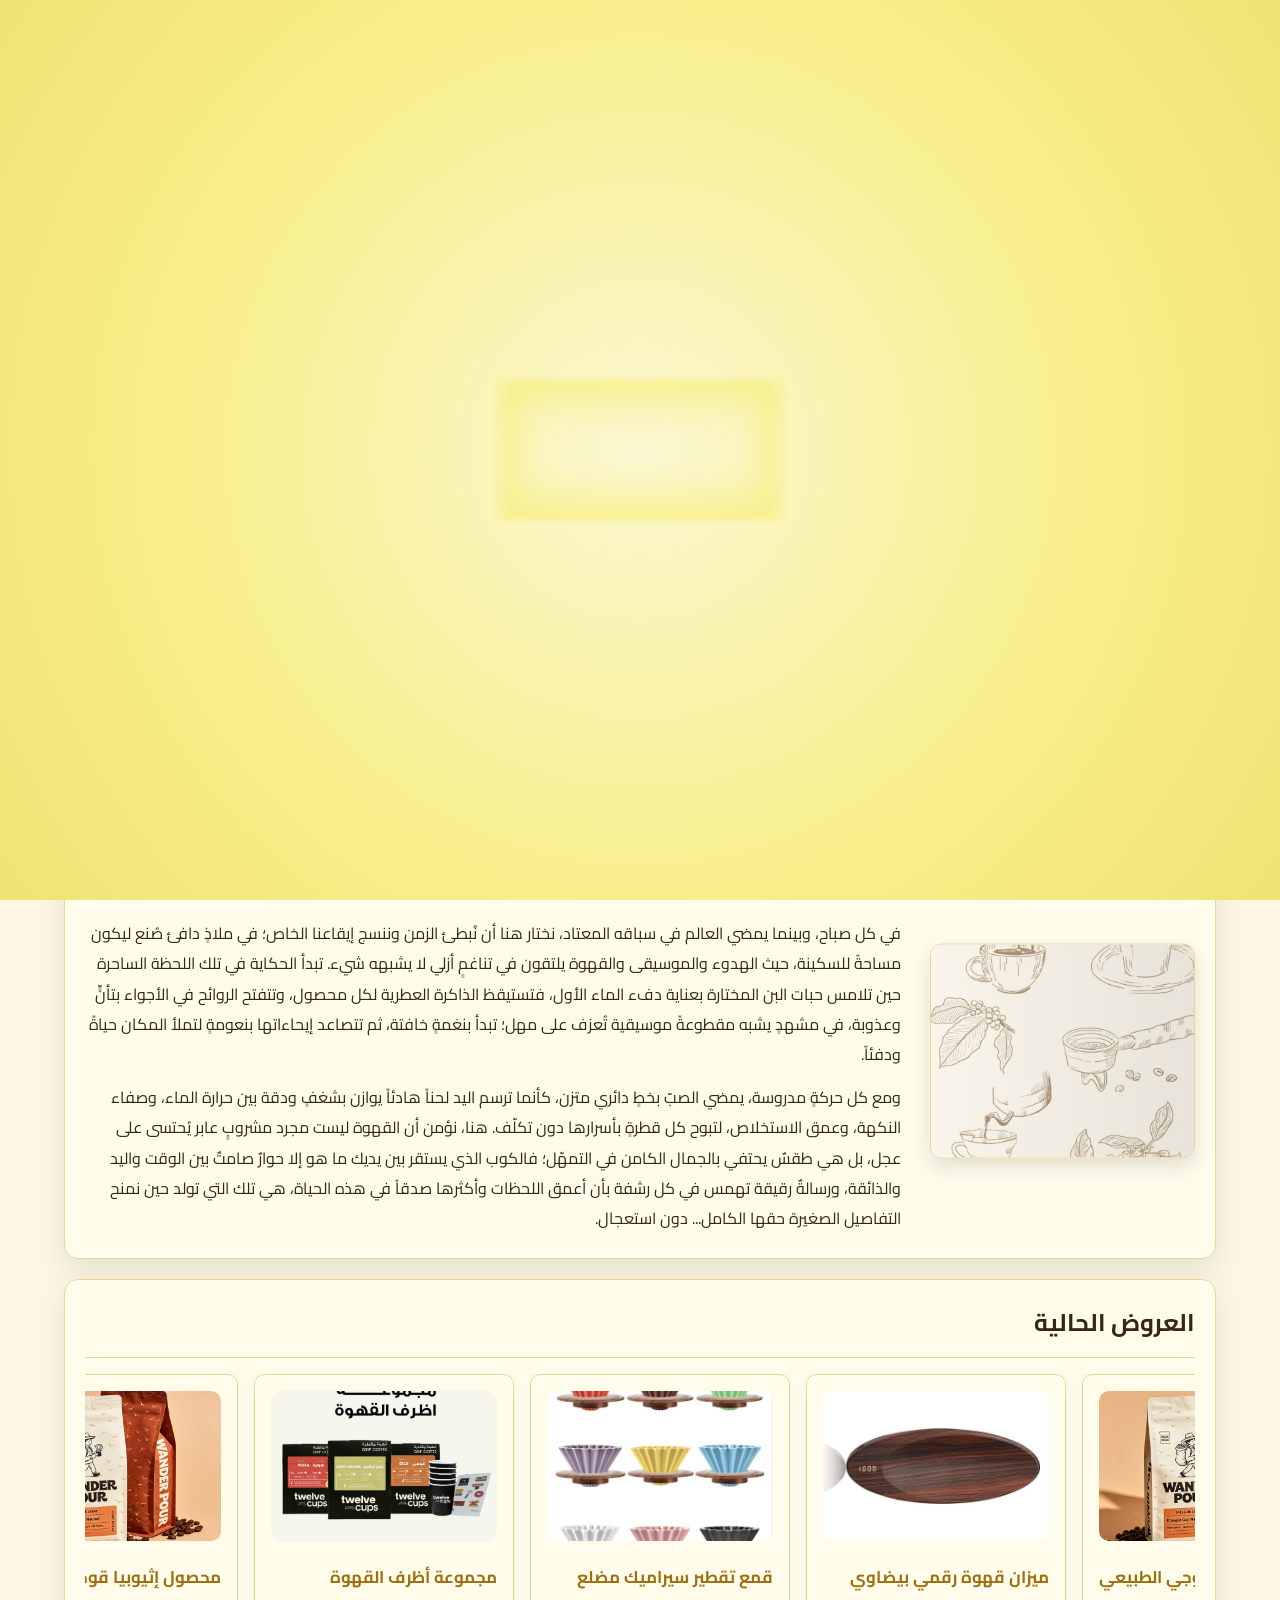
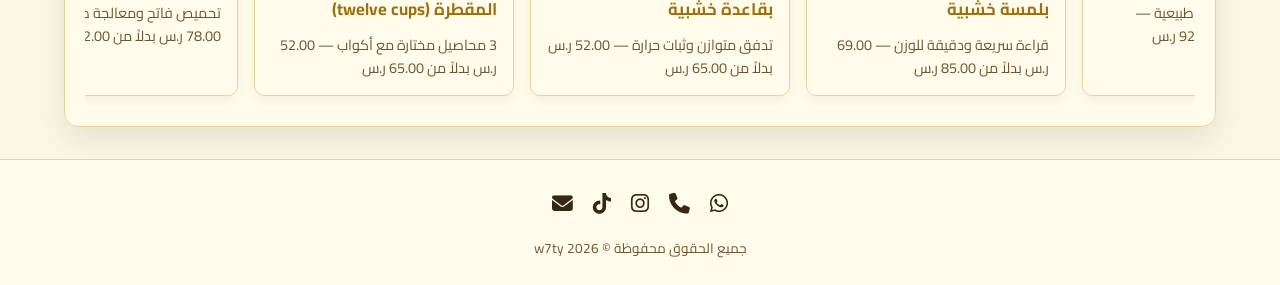
==== index.html @ 443e9e10 "Add files via upload" ====
<!DOCTYPE html>
<html lang="ar" dir="rtl" data-theme="light">
<head>
  <meta charset="UTF-8" />
  <meta name="viewport" content="width=device-width, initial-scale=1.0" />
  <title>SPILL</title>
  <link rel="preconnect" href="https://fonts.googleapis.com" />
  <link rel="preconnect" href="https://fonts.gstatic.com" crossorigin />
  <link href="https://fonts.googleapis.com/css2?family=Cairo:wght@500;700;800&family=Fredoka:wght@600;700&display=swap" rel="stylesheet" />
  <link rel="stylesheet" href="https://cdnjs.cloudflare.com/ajax/libs/font-awesome/6.5.1/css/all.min.css" />
  <link rel="stylesheet" href="style.css" />
</head>
<body>
  <!-- شاشة التحميل بمقطع إنتر بحواف ناعمة بدون حدود حادة -->
  <div id="preloader" class="preloader" aria-hidden="true">
    <div class="preloader-frame">
      <video id="preloader-video" autoplay playsinline preload="auto" class="preloader-video">
        <source src="image-coffee/intro-preloader.mp4" type="video/mp4" />
      </video>
    </div>
  </div>

  <!-- شاشة تحميل ناعمة للأقسام وانتظار الدفع -->
  <div id="section-loader" class="section-loader" aria-hidden="true">
    <div class="section-loader-card">
      <img src="image-coffee/image-loading.jpeg" alt="جاري التحميل" class="section-loader-img" />
      <p id="section-loader-text" class="section-loader-text">جاري تحميل القسم...</p>
    </div>
  </div>

  <!-- الهيدر -->
  <header class="site-header">
    <div class="header-right">
      <button id="menu-toggle" class="icon-btn" aria-label="الأقسام">
        <i class="fa-solid fa-bars"></i>
      </button>
      <span class="brand-name">SPILL</span>
    </div>

    <div class="header-center">
      <a href="index.html" class="center-logo-link" aria-label="SPILL">
        <img src="image-coffee/logo-spill.png" alt="w7ty logo" class="center-logo-img" />
      </a>
    </div>

    <div class="header-left">
      <button id="theme-toggle" class="icon-btn" aria-label="تبديل الوضع الليلي">
        <i class="fa-solid fa-moon"></i>
      </button>
      <button id="cart-toggle" class="checkout-link" type="button">
        <i class="fa-solid fa-bag-shopping"></i>
        <span>السلة (<span id="cart-count">0</span>)</span>
      </button>
    </div>
  </header>

  <!-- القائمة الجانبية للأقسام (Drawer) -->
  <div id="drawer-overlay" class="drawer-overlay" hidden></div>
  <aside id="category-drawer" class="category-drawer" aria-hidden="true">
    <div class="drawer-header">
      <h3>أقسام المتجر</h3>
      <button id="menu-close" class="icon-btn" aria-label="إغلاق القائمة">
        <i class="fa-solid fa-xmark"></i>
      </button>
    </div>

    <nav class="drawer-nav">
      <button class="category-link active" data-category="all">الرئيسية والعروض</button>

      <!-- 1. القهوة -->
      <div class="nav-group">
        <button class="group-toggle" type="button">
          <span>القهوة</span>
          <i class="fa-solid fa-chevron-down"></i>
        </button>
        <div class="sub-menu">
          <button class="category-link" data-category="beans">محاصيل</button>
          <button class="category-link" data-category="drip-bags">أظرف قهوة</button>
        </div>
      </div>

      <!-- 2. أدوات الترشيح -->
      <div class="nav-group">
        <button class="group-toggle" type="button">
          <span>أدوات الترشيح</span>
          <i class="fa-solid fa-chevron-down"></i>
        </button>
        <div class="sub-menu">
          <button class="category-link" data-category="drippers">أقماع</button>
          <button class="category-link" data-category="servers">سيرفرات قهوة</button>
          <button class="category-link" data-category="filters">فلاتر</button>
        </div>
      </div>

      <!-- 3. الطواحين والعناية -->
      <div class="nav-group">
        <button class="group-toggle" type="button">
          <span>الطواحين والعناية</span>
          <i class="fa-solid fa-chevron-down"></i>
        </button>
        <div class="sub-menu">
          <button class="category-link" data-category="manual-grinders">طواحين يدوية</button>
          <button class="category-link" data-category="electric-grinders">طواحين كهربائية</button>
          <button class="category-link" data-category="grinder-cleaning">أدوات تنظيف المطحنة</button>
        </div>
      </div>

      <!-- 4. الأباريق والموازين -->
      <div class="nav-group">
        <button class="group-toggle" type="button">
          <span>الأباريق والموازين</span>
          <i class="fa-solid fa-chevron-down"></i>
        </button>
        <div class="sub-menu">
          <button class="category-link" data-category="manual-kettles">أباريق يدوية</button>
          <button class="category-link" data-category="electric-kettles">أباريق كهربائية</button>
          <button class="category-link" data-category="scales">موازين</button>
        </div>
      </div>

      <!-- 5. آلات القهوة -->
      <button class="category-link" data-category="machines">آلات قهوة</button>

      <!-- 6. الإكسسوارات -->
      <div class="nav-group">
        <button class="group-toggle" type="button">
          <span>الإكسسوارات</span>
          <i class="fa-solid fa-chevron-down"></i>
        </button>
        <div class="sub-menu">
          <button class="category-link" data-category="cups">أكواب</button>
          <button class="category-link" data-category="stickers">ملصقات</button>
        </div>
      </div>
    </nav>
  </aside>

  <!-- سلة المشتريات المنبثقة عند الضغط على السلة -->
  <div id="cart-overlay" class="cart-overlay" hidden></div>
  <aside id="cart-drawer" class="cart-drawer" aria-hidden="true">
    <div class="drawer-header">
      <h3>السلة</h3>
      <button id="cart-close" class="icon-btn" aria-label="إغلاق السلة">
        <i class="fa-solid fa-xmark"></i>
      </button>
    </div>

    <div id="cart-items" class="cart-items"></div>

    <div class="cart-summary">
      <span>الإجمالي:</span>
      <strong id="cart-total">0.00 ر.س</strong>
    </div>
    <a href="checkout.html" class="checkout-btn">إتمام الطلب</a>
  </aside>

  <!-- محتوى الصفحة الرئيسية: الفيديو + قصتنا + فلسفتنا -->
  <div id="home-editorial-content">
    <!-- الفيديو الصامت فوق قصتنا -->
    <section class="feed-video-section" aria-label="مقطع الفيديو التعريفي">
      <div class="feed-video-box">
        <video autoplay muted loop playsinline class="feed-video">
          <source src="image-coffee/mp4-coffee.mp4" type="video/mp4" />
        </video>
      </div>
    </section>

    <!-- قسم قصتنا وفلسفتنا بفريم صور وحركة انتقال بطيئة وسلسة -->
    <section class="brand-story-wrapper">
      <!-- قصتنا -->
      <div class="reveal-frame story-frame" data-reveal>
        <div class="frame-media">
          <img src="image-coffee/image-divider.2.jpeg.jpeg" alt="إطار قصتنا" class="frame-img" />
        </div>
        <div class="frame-content">
          <h2>قصتنا</h2>
          <p>
            بدأت حكاية <strong>SPILL</strong> من شغفٍ بسيط بلحظة سكب القهوة الأولى في الصباح؛ تلك اللحظة الساكنة التي يتوقف فيها صخب اليوم وتسارع تفاصيله، ليبدأ إيقاعٌ مختلف يخصّك وحدك. بالنسبة لنا، لم تكن القهوة يوماً مجرد مشروبٍ عابر، بل طقساً يومياً يجمع بين دقة التحضير وهدوء التأمل، حيث يلتقي عبير البنّ المطحون للتوّ مع انسياب الماء الدافئ في تناغمٍ يصنع بدايةً استثنائية ليومك.
          </p>
          <p>
            من هذا الإيمان، وُلدت <strong>SPILL</strong> لتجمع كل ما يحتاجه محب القهوة المختصة في مكانٍ واحد، دون عناء البحث أو التشتت. حرصنا على انتقاء محاصيل قهوة فاخرة بعناية من أجود السلالات، وجمعناها جنباً إلى جنب مع أدوات التحضير الدقيقة التي تمنحك التحكم الكامل في كل استخلاص؛ لتتحول زاوية قهوتك في المنزل إلى مساحةٍ ملهمة تمنحك التوازن والصفاء في كل كوب.
          </p>
          <p>
            نحن نؤمن بأن الفرق الحقيقي تصنعه التفاصيل الصغيرة؛ في درجة الطحن، في حرارة الماء، وفي انسيابية السكب. فكل تفصيلٍ دقيق في رحلة التحضير يترك أثراً واضحاً في النتيجة النهائية. وسواء كنت في بداية شغفك بعالم القهوة المختصة أو متذوقاً يبحث عن الكمال في كل رشفة، صُممت <strong>SPILL</strong> لترافقك في كل خطوة، وتجعل من تحضير قهوتك لحظةً تُشبهك.
          </p>
        </div>
      </div>

      <!-- فلسفتنا -->
      <div class="reveal-frame philosophy-frame" data-reveal>
        <div class="frame-media">
          <img src="image-coffee/image-divider.3.jpeg" alt="إطار فلسفتنا" class="frame-img" />
        </div>
        <div class="frame-content">
          <h2>فلسفتنا</h2>
          <p class="philosophy-narrative">
            في كل صباح، وبينما يمضي العالم في سباقه المعتاد، نختار هنا أن نُبطئ الزمن وننسج إيقاعنا الخاص؛ في ملاذٍ دافئ صُنع ليكون مساحةً للسكينة، حيث الهدوء والموسيقى والقهوة يلتقون في تناغمٍ أزلي لا يشبهه شيء. تبدأ الحكاية في تلك اللحظة الساحرة حين تلامس حبات البن المختارة بعناية دفء الماء الأول، فتستيقظ الذاكرة العطرية لكل محصول، وتتفتح الروائح في الأجواء بتأنٍّ وعذوبة، في مشهدٍ يشبه مقطوعةً موسيقية تُعزف على مهل؛ تبدأ بنغمةٍ خافتة، ثم تتصاعد إيحاءاتها بنعومةٍ لتملأ المكان حياةً ودفئاً.
          </p>
          <p class="philosophy-narrative">
            ومع كل حركةٍ مدروسة، يمضي الصبّ بخطٍ دائري متزن، كأنما ترسم اليد لحناً هادئاً يوازن بشغفٍ ودقة بين حرارة الماء، وصفاء النكهة، وعمق الاستخلاص، لتبوح كل قطرةٍ بأسرارها دون تكلّف. هنا، نؤمن أن القهوة ليست مجرد مشروبٍ عابر يُحتسى على عجل، بل هي طقسٌ يحتفي بالجمال الكامن في التمهّل؛ فالكوب الذي يستقر بين يديك ما هو إلا حوارٌ صامتٌ بين الوقت واليد والذائقة، ورسالةٌ رقيقة تهمس في كل رشفة بأن أعمق اللحظات وأكثرها صدقاً في هذه الحياة، هي تلك التي تولد حين نمنح التفاصيل الصغيرة حقها الكامل... دون استعجال.
          </p>
        </div>
      </div>
    </section>
  </div>

  <!-- المحتوى الرئيسي: العروض في آخر الصفحة الرئيسية، أو منتجات القسم عند اختيار قسم -->
  <main class="container">
    <section class="products-section">
      <div class="section-header">
        <h2 id="current-category-title">العروض الحالية</h2>
      </div>

      <!-- شريط العروض المتحرك مع إمكانية السحب والتقليب اليدوي -->
      <div id="offers-track" class="offers-track"></div>

      <!-- شبكة منتجات القسم عند اختيار قسم من القائمة -->
      <div id="products-grid" class="products-grid" hidden></div>
    </section>
  </main>

  <!-- زر الصعود للأعلى -->
  <button id="scroll-top-btn" class="scroll-top-btn" aria-label="الصعود للأعلى">
    <i class="fa-solid fa-arrow-up"></i>
  </button>

  <!-- الفوتر -->
  <footer class="site-footer">
    <div class="social-links">
      <a href="https://wa.me/966533110310" target="_blank" rel="noopener" aria-label="واتساب">
        <i class="fa-brands fa-whatsapp"></i>
      </a>
      <a href="tel:+966530971126" aria-label="اتصال">
        <i class="fa-solid fa-phone"></i>
      </a>
      <a href="https://instagram.com/ilysalbtw" target="_blank" rel="noopener" aria-label="إنستغرام">
        <i class="fa-brands fa-instagram"></i>
      </a>
      <a href="https://tiktok.com/@w7ty" target="_blank" rel="noopener" aria-label="تيك توك">
        <i class="fa-brands fa-tiktok"></i>
      </a>
      <a href="mailto:saif.almuqayyid@gmail.com" aria-label="البريد الإلكتروني">
        <i class="fa-solid fa-envelope"></i>
      </a>
    </div>
    <p class="copyright">جميع الحقوق محفوظة &copy; 2026 w7ty</p>
  </footer>

  <script src="products.js"></script>
  <script src="app.js"></script>
</body>
</html>
---- style.css ----
:root {
  --bg-color: #fbf7e4;
  --bg-overlay: rgba(251, 247, 228, 0.36);
  --surface-color: rgba(255, 252, 236, 0.95);
  --header-surface: linear-gradient(90deg, rgba(255, 252, 236, 0.96) 0%, rgba(250, 241, 198, 0.97) 50%, rgba(255, 252, 236, 0.96) 100%);
  --text-color: #382614;
  --muted-text: #6e5534;
  --border-color: #e7d598;
  --accent-color: #9e6f0e;
  --accent-text: #fffdf5;
  --ornament-color: #d6ad38;
  --logo-dark-filter: none;
}

[data-theme="dark"] {
  --bg-color: #16120a;
  --bg-overlay: rgba(22, 18, 10, 0.54);
  --surface-color: rgba(33, 27, 15, 0.95);
  --header-surface: linear-gradient(90deg, rgba(33, 27, 15, 0.96) 0%, rgba(46, 37, 19, 0.97) 50%, rgba(33, 27, 15, 0.96) 100%);
  --text-color: #f6eed4;
  --muted-text: #c7b483;
  --border-color: #3d321c;
  --accent-color: #e5bc3e;
  --accent-text: #19140b;
  --ornament-color: #d6ad38;
  --logo-dark-filter: invert(1) brightness(1.12);
}

*,
*::before,
*::after {
  box-sizing: border-box;
  margin: 0;
  padding: 0;
}

html {
  scroll-behavior: smooth;
}

body {
  position: relative;
  background-color: var(--bg-color);
  color: var(--text-color);
  font-family: "Cairo", system-ui, sans-serif;
  min-height: 100vh;
  display: flex;
  flex-direction: column;
  transition: background-color 0.5s cubic-bezier(0.22, 1, 0.36, 1), color 0.5s cubic-bezier(0.22, 1, 0.36, 1);
}

body::before {
  content: "";
  position: fixed;
  inset: 0;
  background-image:
    linear-gradient(var(--bg-overlay), var(--bg-overlay)),
    url("image-coffee/image-Background.jpeg");
  background-size: 520px auto;
  background-position: center top;
  background-repeat: repeat;
  z-index: -1;
  pointer-events: none;
  transition: opacity 0.5s cubic-bezier(0.22, 1, 0.36, 1), filter 0.5s cubic-bezier(0.22, 1, 0.36, 1);
}

body,
.site-header,
.category-drawer,
.cart-drawer,
.reveal-frame,
.products-section,
.checkout-form,
.product-card,
.site-footer,
.icon-btn,
.checkout-link,
.checkout-btn,
.submit-btn,
.scroll-top-btn,
.center-logo-img {
  transition:
    background-color 0.5s cubic-bezier(0.22, 1, 0.36, 1),
    color 0.5s cubic-bezier(0.22, 1, 0.36, 1),
    border-color 0.5s cubic-bezier(0.22, 1, 0.36, 1),
    transform 0.4s cubic-bezier(0.22, 1, 0.36, 1),
    filter 0.5s cubic-bezier(0.22, 1, 0.36, 1),
    opacity 0.45s ease;
}

/* شاشة التحميل: حواف ناعمة بدون حواف حادة وبأبعاد واضحة */
.preloader {
  position: fixed;
  inset: 0;
  width: 100vw;
  height: 100vh;
  background: radial-gradient(circle at center, #fbf7d1 0%, #f7ef8a 58%, #efe373 100%);
  display: flex;
  align-items: center;
  justify-content: center;
  overflow: hidden;
  z-index: 9999;
  opacity: 1;
  visibility: visible;
  transition: opacity 0.6s cubic-bezier(0.22, 1, 0.36, 1), visibility 0.6s ease;
}

.preloader-frame {
  position: relative;
  display: flex;
  align-items: center;
  justify-content: center;
  max-width: 92vw;
  max-height: 86vh;
  -webkit-mask-image:
    radial-gradient(ellipse 84% 86% at center, #000 68%, rgba(0, 0, 0, 0.55) 84%, transparent 100%),
    linear-gradient(to right, transparent 0%, #000 7%, #000 93%, transparent 100%),
    linear-gradient(to bottom, transparent 0%, #000 6%, #000 94%, transparent 100%);
  -webkit-mask-composite: source-in;
  mask-image:
    radial-gradient(ellipse 84% 86% at center, #000 68%, rgba(0, 0, 0, 0.55) 84%, transparent 100%),
    linear-gradient(to right, transparent 0%, #000 7%, #000 93%, transparent 100%),
    linear-gradient(to bottom, transparent 0%, #000 6%, #000 94%, transparent 100%);
  mask-composite: intersect;
  transition: transform 0.65s cubic-bezier(0.22, 1, 0.36, 1), opacity 0.6s ease;
}

.preloader-frame::after {
  content: "";
  position: absolute;
  inset: 0;
  box-shadow: inset 0 0 42px 24px #f7ef8a;
  pointer-events: none;
}

.preloader-video {
  width: auto;
  height: auto;
  max-width: 90vw;
  max-height: 84vh;
  object-fit: contain;
  display: block;
}

.preloader.zoom-out {
  opacity: 0;
  visibility: hidden;
  pointer-events: none;
}

.preloader.zoom-out .preloader-frame {
  transform: scale(1.08);
  opacity: 0;
}

/* شاشة تحميل الأقسام وانتظار الدفع بحركة سلسة */
.section-loader {
  position: fixed;
  inset: 0;
  background-color: rgba(22, 18, 10, 0.42);
  backdrop-filter: blur(6px);
  -webkit-backdrop-filter: blur(6px);
  display: flex;
  align-items: center;
  justify-content: center;
  z-index: 9500;
  opacity: 0;
  visibility: hidden;
  pointer-events: none;
  transition: opacity 0.45s cubic-bezier(0.22, 1, 0.36, 1), visibility 0.45s ease;
}

.section-loader.is-active {
  opacity: 1;
  visibility: visible;
  pointer-events: auto;
}

.section-loader-card {
  display: flex;
  flex-direction: column;
  align-items: center;
  gap: 0.85rem;
  transform: translateY(14px) scale(0.96);
  opacity: 0;
  transition: transform 0.5s cubic-bezier(0.22, 1, 0.36, 1), opacity 0.45s ease;
}

.section-loader.is-active .section-loader-card {
  transform: translateY(0) scale(1);
  opacity: 1;
}

.section-loader-img {
  width: 155px;
  height: 155px;
  object-fit: cover;
  border-radius: 22px;
  border: 1px solid var(--border-color);
  box-shadow: 0 14px 34px rgba(0, 0, 0, 0.22);
  -webkit-mask-image: radial-gradient(circle, #000 74%, transparent 100%);
  mask-image: radial-gradient(circle, #000 74%, transparent 100%);
  animation: loaderFloat 1.8s ease-in-out infinite alternate;
}

.section-loader-text {
  color: var(--text-color);
  background-color: var(--surface-color);
  border: 1px solid var(--border-color);
  padding: 0.35rem 0.95rem;
  border-radius: 999px;
  font-size: 0.9rem;
  font-weight: 700;
}

@keyframes loaderFloat {
  from {
    transform: scale(0.98);
  }
  to {
    transform: scale(1.03);
  }
}

/* الهيدر العلوي مرتفع ومتماسك مع لوجو شفاف وواضح */
.site-header {
  position: relative;
  z-index: 100;
  background: var(--header-surface);
  backdrop-filter: blur(10px);
  border-bottom: 1.5px solid var(--ornament-color);
  padding: 0.25rem 1.2rem;
  min-height: 68px;
  display: grid;
  grid-template-columns: 1fr auto 1fr;
  align-items: center;
  overflow: visible;
  box-shadow: 0 4px 12px rgba(56, 38, 20, 0.06);
}

.site-header::after {
  content: "";
  position: absolute;
  bottom: 0;
  left: 18%;
  right: 18%;
  height: 1px;
  background: linear-gradient(90deg, transparent, var(--ornament-color), transparent);
  opacity: 0.55;
  pointer-events: none;
}

.header-right {
  display: flex;
  align-items: center;
  justify-content: flex-start;
  gap: 0.55rem;
}

.header-center {
  display: flex;
  justify-content: center;
  align-items: center;
  height: 68px;
  position: relative;
  z-index: 105;
  overflow: visible;
}

.header-left {
  display: flex;
  align-items: center;
  justify-content: flex-end;
  gap: 0.55rem;
}

.center-logo-link {
  display: flex;
  align-items: center;
  justify-content: center;
  line-height: 0;
  background: transparent;
}

.center-logo-img {
  width: 148px;
  height: 148px;
  object-fit: contain;
  display: block;
  background: transparent;
  filter: var(--logo-dark-filter);
  transform: scale(1.22);
}

.brand-name {
  font-family: "Fredoka", "Cairo", sans-serif;
  font-size: 1.12rem;
  font-weight: 700;
  letter-spacing: 0.6px;
  text-decoration: none;
  color: var(--accent-color);
  display: inline-flex;
  align-items: center;
  gap: 0.35rem;
}

.brand-name::after {
  content: "✦";
  color: var(--ornament-color);
  font-size: 0.65rem;
  opacity: 0.85;
}

.icon-btn {
  background: none;
  border: 1px solid var(--border-color);
  color: var(--text-color);
  width: 32px;
  height: 32px;
  border-radius: 8px;
  cursor: pointer;
  display: grid;
  place-items: center;
  font-size: 0.88rem;
}

.icon-btn:hover,
.checkout-link:hover {
  border-color: var(--accent-color);
  color: var(--accent-color);
}

.checkout-link {
  background: none;
  font-family: inherit;
  font-size: 0.82rem;
  cursor: pointer;
  color: var(--text-color);
  border: 1px solid var(--border-color);
  padding: 0.3rem 0.65rem;
  border-radius: 8px;
  display: flex;
  align-items: center;
  gap: 0.35rem;
}

/* القائمة الجانبية للأقسام */
.drawer-overlay,
.cart-overlay {
  position: fixed;
  inset: 0;
  background: rgba(0, 0, 0, 0.45);
  z-index: 200;
}

.category-drawer {
  position: fixed;
  top: 0;
  right: -300px;
  width: 280px;
  height: 100vh;
  background-color: var(--surface-color);
  border-left: 1px solid var(--border-color);
  z-index: 250;
  padding: 1.25rem;
  overflow-y: auto;
  transition: right 0.35s cubic-bezier(0.22, 1, 0.36, 1), background-color 0.5s ease, color 0.5s ease;
}

.category-drawer.open {
  right: 0;
}

/* سلة المشتريات المنبثقة عند الضغط على السلة */
.cart-drawer {
  position: fixed;
  top: 0;
  left: -340px;
  width: 320px;
  max-width: 92vw;
  height: 100vh;
  background-color: var(--surface-color);
  border-right: 1px solid var(--border-color);
  z-index: 260;
  padding: 1.25rem;
  display: flex;
  flex-direction: column;
  overflow-y: auto;
  transition: left 0.35s cubic-bezier(0.22, 1, 0.36, 1), background-color 0.5s ease, color 0.5s ease;
}

.cart-drawer.open {
  left: 0;
}

.drawer-header {
  display: flex;
  justify-content: space-between;
  align-items: center;
  padding-bottom: 1rem;
  border-bottom: 1px solid var(--border-color);
  margin-bottom: 1rem;
}

.drawer-nav {
  display: flex;
  flex-direction: column;
  gap: 0.4rem;
}

.group-toggle,
.category-link {
  width: 100%;
  background: none;
  border: none;
  color: var(--text-color);
  text-align: right;
  padding: 0.65rem 0.75rem;
  border-radius: 6px;
  cursor: pointer;
  font-size: 0.95rem;
  font-family: inherit;
  display: flex;
  justify-content: space-between;
  align-items: center;
}

.group-toggle:hover,
.category-link:hover,
.category-link.active {
  background-color: var(--bg-color);
  color: var(--accent-color);
  font-weight: 700;
}

.sub-menu {
  display: none;
  flex-direction: column;
  padding-right: 1rem;
  border-right: 2px solid var(--border-color);
  margin: 0.25rem 0.75rem 0.5rem 0;
}

.nav-group.open .sub-menu {
  display: flex;
}

/* الفيديو الصامت فوق قصتنا */
.feed-video-section {
  width: 100%;
  max-width: 780px;
  margin: 1.5rem auto 0;
  padding: 0 1.5rem;
}

.feed-video-box {
  background-color: var(--surface-color);
  border: 1px solid var(--border-color);
  border-radius: 12px;
  overflow: hidden;
  box-shadow: 0 10px 28px rgba(0, 0, 0, 0.08);
}

.feed-video {
  width: 100%;
  max-height: 300px;
  object-fit: cover;
  display: block;
}

/* قسم قصتنا وفلسفتنا بفريم واضح وظهور بطيء ناعم للكلام */
.brand-story-wrapper {
  width: 100%;
  max-width: 1200px;
  margin: 1.25rem auto 0;
  padding: 0 1.5rem;
  display: flex;
  flex-direction: column;
  gap: 1.35rem;
}

.reveal-frame {
  position: relative;
  min-height: 330px;
  background-color: var(--surface-color);
  backdrop-filter: blur(8px);
  border: 1px solid var(--border-color);
  border-radius: 14px;
  overflow: hidden;
  display: flex;
  align-items: center;
  padding: 1.5rem;
  box-shadow: 0 12px 30px rgba(0, 0, 0, 0.09);
}

.frame-media {
  position: absolute;
  inset: 0;
  width: 100%;
  height: 100%;
  z-index: 1;
  overflow: hidden;
  border-radius: 14px;
  transition:
    width 1.8s cubic-bezier(0.22, 1, 0.36, 1),
    height 1.8s cubic-bezier(0.22, 1, 0.36, 1),
    inset 1.8s cubic-bezier(0.22, 1, 0.36, 1),
    border-radius 1.8s cubic-bezier(0.22, 1, 0.36, 1),
    transform 1.8s cubic-bezier(0.22, 1, 0.36, 1),
    box-shadow 1.8s cubic-bezier(0.22, 1, 0.36, 1);
}

.frame-img {
  width: 100%;
  height: 100%;
  object-fit: cover;
  display: block;
  transition: transform 1.8s cubic-bezier(0.22, 1, 0.36, 1);
}

.frame-content {
  position: relative;
  z-index: 2;
  opacity: 0;
  transform: translateY(16px);
  max-width: 100%;
  transition:
    opacity 2.4s ease-out 0.65s,
    transform 2.4s cubic-bezier(0.16, 1, 0.3, 1) 0.65s,
    padding-right 1.8s cubic-bezier(0.22, 1, 0.36, 1);
}

.reveal-frame.is-revealed .frame-media {
  top: 50%;
  right: 1.25rem;
  left: auto;
  bottom: auto;
  width: 265px;
  height: 215px;
  transform: translateY(-50%);
  border-radius: 12px;
  border: 1px solid var(--border-color);
  box-shadow: 0 8px 20px rgba(0, 0, 0, 0.12);
}

.reveal-frame.is-revealed .frame-media::after {
  content: "";
  position: absolute;
  inset: 0;
  background: linear-gradient(to left, rgba(22, 18, 10, 0.08), transparent);
  pointer-events: none;
}

.reveal-frame.is-revealed .frame-content {
  opacity: 1;
  transform: translateY(0);
  padding-right: 290px;
  width: 100%;
}

.frame-content h2 {
  color: var(--accent-color);
  font-size: 1.35rem;
  margin-bottom: 0.65rem;
}

.frame-content p,
.philosophy-narrative {
  line-height: 1.9;
  color: var(--text-color);
  margin-bottom: 0.75rem;
}

.frame-content p:last-child,
.philosophy-narrative:last-child {
  margin-bottom: 0;
}

/* المحتوى الرئيسي (في آخر الصفحة الرئيسية أو عند اختيار قسم) */
.container {
  width: 100%;
  max-width: 1200px;
  margin: 1.25rem auto 2rem;
  padding: 0 1.5rem;
  flex: 1;
}

.products-section,
.checkout-form {
  background-color: var(--surface-color);
  backdrop-filter: blur(8px);
  border: 1px solid var(--border-color);
  border-radius: 14px;
  padding: 1.25rem;
  min-width: 0;
  box-shadow: 0 12px 30px rgba(0, 0, 0, 0.09);
}

.section-header {
  margin-bottom: 1rem;
  padding-bottom: 0.75rem;
  border-bottom: 1px solid var(--border-color);
}

/* شريط العروض: سكرول حقيقي سلس بدون قفزات أو رجوع إجباري */
.offers-track {
  display: flex;
  align-items: stretch;
  overflow-x: auto;
  overflow-y: hidden;
  scroll-behavior: auto !important;
  cursor: grab;
  user-select: none;
  -webkit-overflow-scrolling: touch;
  padding-bottom: 0.65rem;
  scrollbar-width: none;
}

.offers-track::-webkit-scrollbar {
  display: none;
}

.offers-track:active {
  cursor: grabbing;
}

.offers-marquee-inner {
  display: flex;
  gap: 1rem;
  width: max-content;
}

.offer-card {
  flex: 0 0 260px;
  background-color: var(--surface-color);
  border: 1px solid var(--border-color);
  border-radius: 10px;
  padding: 1rem;
  display: flex;
  flex-direction: column;
  gap: 0.5rem;
  box-shadow: 0 4px 14px rgba(0, 0, 0, 0.05);
}

.offer-card h3 {
  font-size: 1.05rem;
  color: var(--accent-color);
}

.offer-card p {
  font-size: 0.9rem;
  color: var(--muted-text);
  line-height: 1.6;
}

/* شبكة المنتجات عند اختيار قسم: توزيع متقارب وممتلئ */
.products-grid {
  display: grid;
  grid-template-columns: repeat(auto-fill, minmax(205px, 1fr));
  gap: 0.9rem;
}

.product-card {
  position: relative;
  background-color: var(--surface-color);
  border: 1px solid var(--border-color);
  border-radius: 12px;
  overflow: hidden;
  display: flex;
  flex-direction: column;
  justify-content: space-between;
  box-shadow: 0 6px 18px rgba(0, 0, 0, 0.06);
}

.product-card:hover {
  transform: translateY(-4px);
}

.product-card.is-sold-out {
  opacity: 0.85;
}

.badge-row {
  position: absolute;
  top: 0.55rem;
  right: 0.55rem;
  z-index: 3;
  display: flex;
  flex-wrap: wrap;
  gap: 0.35rem;
}

.badge-tag {
  font-size: 0.72rem;
  font-weight: 800;
  padding: 0.2rem 0.55rem;
  border-radius: 999px;
  line-height: 1.2;
}

.badge-discount {
  background-color: #9e2a2b;
  color: #ffffff;
}

.badge-soldout {
  background-color: #382614;
  color: #fbf7e4;
}

.product-img-wrap {
  width: 100%;
  aspect-ratio: 1 / 1;
  background-color: var(--bg-color);
  border-bottom: 1px solid var(--border-color);
  overflow: hidden;
}

.product-card img {
  width: 100%;
  height: 100%;
  object-fit: cover;
  display: block;
}

.product-body {
  padding: 0.85rem;
  display: flex;
  flex-direction: column;
  gap: 0.45rem;
  flex: 1;
}

.product-title {
  font-size: 0.92rem;
  font-weight: 800;
  color: var(--text-color);
  line-height: 1.5;
}

.product-type {
  font-size: 0.8rem;
  font-weight: 700;
  color: var(--accent-color);
  line-height: 1.4;
}

.product-desc {
  font-size: 0.82rem;
  color: var(--muted-text);
  line-height: 1.6;
}

.product-specs {
  list-style: none;
  font-size: 0.78rem;
  color: var(--text-color);
  background-color: var(--bg-color);
  border: 1px solid var(--border-color);
  border-radius: 8px;
  padding: 0.55rem 0.65rem;
  display: flex;
  flex-direction: column;
  gap: 0.28rem;
}

.product-footer {
  padding: 0 0.85rem 0.85rem;
  display: flex;
  flex-direction: column;
  gap: 0.55rem;
}

.price-box {
  display: flex;
  align-items: center;
  gap: 0.45rem;
  flex-wrap: wrap;
}

.product-price {
  font-size: 0.98rem;
  font-weight: 800;
  color: var(--text-color);
}

.product-old-price {
  font-size: 0.82rem;
  color: var(--muted-text);
  text-decoration: line-through;
}

.add-cart-btn {
  width: 100%;
  padding: 0.55rem 0.75rem;
  border: none;
  border-radius: 8px;
  background-color: var(--accent-color);
  color: var(--accent-text);
  font-family: inherit;
  font-size: 0.86rem;
  font-weight: 700;
  cursor: pointer;
}

.add-cart-btn:hover:not(:disabled) {
  opacity: 0.92;
}

.add-cart-btn:disabled {
  background-color: #8c827b;
  color: #ffffff;
  cursor: not-allowed;
  opacity: 0.85;
}

/* عناصر السلة */
.cart-items {
  flex: 1;
  min-height: 150px;
  margin: 0.5rem 0 1rem;
  color: var(--muted-text);
  display: flex;
  flex-direction: column;
  gap: 0.75rem;
}

.cart-item {
  background-color: var(--bg-color);
  border: 1px solid var(--border-color);
  border-radius: 8px;
  padding: 0.7rem;
  color: var(--text-color);
  display: flex;
  flex-direction: column;
  gap: 0.35rem;
}

.cart-item-top {
  display: flex;
  justify-content: space-between;
  align-items: flex-start;
  gap: 0.5rem;
  font-size: 0.88rem;
  font-weight: 700;
}

.cart-item-controls {
  display: flex;
  justify-content: space-between;
  align-items: center;
  font-size: 0.84rem;
  color: var(--muted-text);
}

.qty-actions {
  display: flex;
  align-items: center;
  gap: 0.4rem;
}

.qty-btn {
  width: 26px;
  height: 26px;
  border-radius: 6px;
  border: 1px solid var(--border-color);
  background-color: var(--surface-color);
  color: var(--text-color);
  font-weight: 700;
  cursor: pointer;
}

.cart-summary {
  display: flex;
  justify-content: space-between;
  padding-top: 0.75rem;
  border-top: 1px solid var(--border-color);
  margin-bottom: 1rem;
}

.checkout-btn,
.submit-btn {
  display: block;
  width: 100%;
  text-align: center;
  padding: 0.75rem;
  background-color: var(--accent-color);
  color: var(--accent-text);
  border: none;
  border-radius: 8px;
  text-decoration: none;
  font-weight: 700;
  font-family: inherit;
  cursor: pointer;
}

/* زر الصعود للأعلى */
.scroll-top-btn {
  position: fixed;
  bottom: 1.5rem;
  left: 1.5rem;
  width: 42px;
  height: 42px;
  border-radius: 50%;
  border: 1px solid var(--border-color);
  background-color: var(--surface-color);
  color: var(--text-color);
  opacity: 0;
  pointer-events: none;
  cursor: pointer;
  z-index: 150;
}

.scroll-top-btn.visible {
  opacity: 0.75;
  pointer-events: auto;
}

.scroll-top-btn.visible:hover {
  opacity: 1;
}

/* الفوتر */
.site-footer {
  background-color: var(--surface-color);
  backdrop-filter: blur(8px);
  border-top: 1px solid var(--border-color);
  padding: 1.5rem;
  text-align: center;
  margin-top: auto;
}

.social-links {
  display: flex;
  justify-content: center;
  gap: 1.25rem;
  margin-bottom: 0.75rem;
}

.social-links a {
  color: var(--text-color);
  font-size: 1.3rem;
  text-decoration: none;
}

.copyright {
  font-size: 0.85rem;
  color: var(--muted-text);
}

/* رسالة تأكيد إضافة المنتج للسلة */
.cart-toast {
  position: fixed;
  top: 82px;
  left: 50%;
  transform: translateX(-50%) translateY(-16px);
  background-color: var(--surface-color);
  color: var(--text-color);
  border: 1.5px solid var(--accent-color);
  border-radius: 12px;
  padding: 0.75rem 1.25rem;
  font-size: 0.92rem;
  font-weight: 800;
  box-shadow: 0 12px 28px rgba(0, 0, 0, 0.18);
  z-index: 99999;
  opacity: 0;
  pointer-events: none;
  display: inline-flex;
  align-items: center;
  gap: 0.55rem;
  transition: opacity 0.28s ease, transform 0.32s cubic-bezier(0.22, 1, 0.36, 1);
}

.cart-toast.is-visible {
  opacity: 1;
  transform: translateX(-50%) translateY(0);
}

.cart-toast i {
  color: var(--accent-color);
  font-size: 1.05rem;
}

@media (max-width: 768px) {
  body::before {
    background-size: 380px auto;
  }

  .site-header {
    padding: 0.25rem 0.75rem;
    min-height: 60px;
  }

  .header-center {
    height: 60px;
  }

  .brand-name {
    font-size: 1rem;
    letter-spacing: 0.4px;
  }

  .icon-btn {
    width: 30px;
    height: 30px;
    font-size: 0.82rem;
  }

  .checkout-link {
    padding: 0.26rem 0.52rem;
    font-size: 0.76rem;
  }

  .products-grid {
    grid-template-columns: repeat(2, minmax(0, 1fr));
    gap: 0.65rem;
  }

  .product-body {
    padding: 0.65rem;
  }

  .product-title {
    font-size: 0.84rem;
  }

  .product-desc,
  .product-specs {
    font-size: 0.74rem;
  }

  .center-logo-img {
    width: 118px;
    height: 118px;
    transform: scale(1.24);
  }

  .reveal-frame {
    flex-direction: column;
    align-items: flex-start;
    min-height: auto;
    gap: 1rem;
  }

  .frame-media {
    position: relative;
    height: 220px;
    border-radius: 10px;
  }

  .reveal-frame.is-revealed .frame-media {
    top: auto;
    right: 0;
    left: auto;
    bottom: auto;
    width: 205px;
    height: 160px;
    transform: none;
    align-self: flex-start;
  }

  .reveal-frame.is-revealed .frame-content {
    padding-right: 0;
  }
}
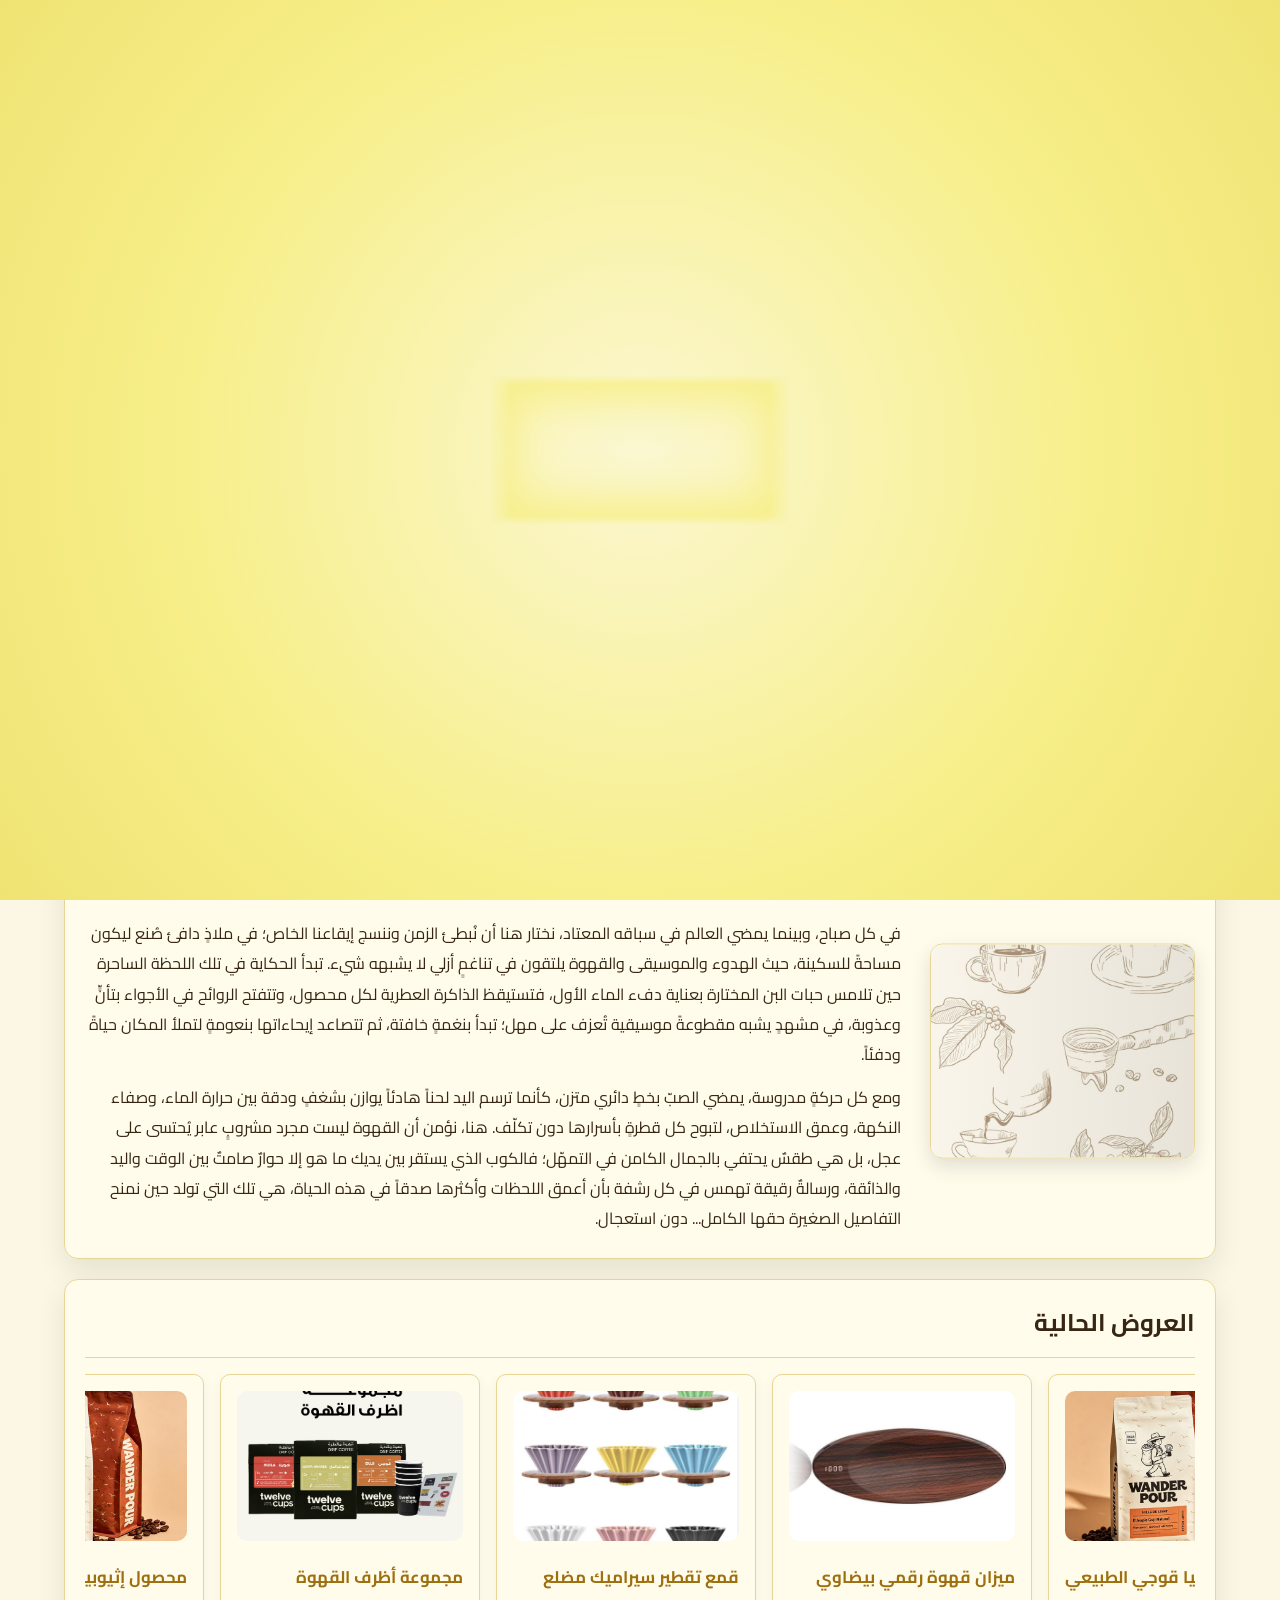
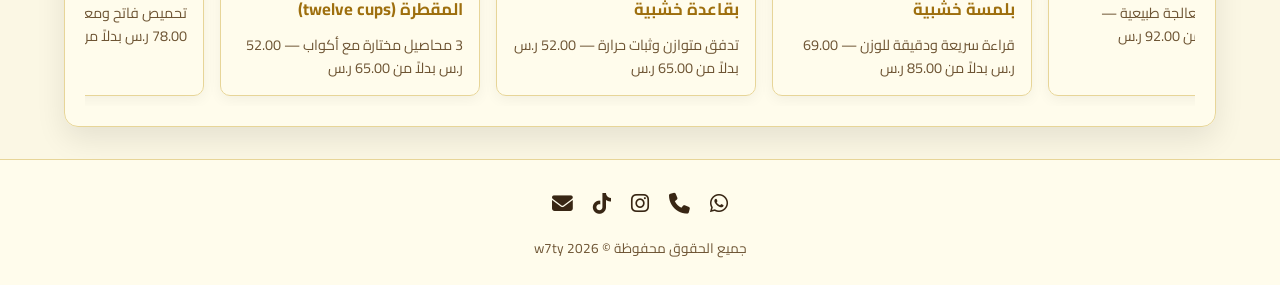
==== commit 75b26d3b: "Update index.html" ====
--- a/index.html
+++ b/index.html
@@ -14,7 +14,7 @@
   <!-- شاشة التحميل بمقطع إنتر بحواف ناعمة بدون حدود حادة -->
   <div id="preloader" class="preloader" aria-hidden="true">
     <div class="preloader-frame">
-      <video id="preloader-video" autoplay playsinline preload="auto" class="preloader-video">
+      <video id="preloader-video" autoplay muted playsinline preload="auto" class="preloader-video">
         <source src="image-coffee/intro-preloader.mp4" type="video/mp4" />
       </video>
     </div>
@@ -249,4 +249,4 @@
   <script src="products.js"></script>
   <script src="app.js"></script>
 </body>
-</html>+</html>
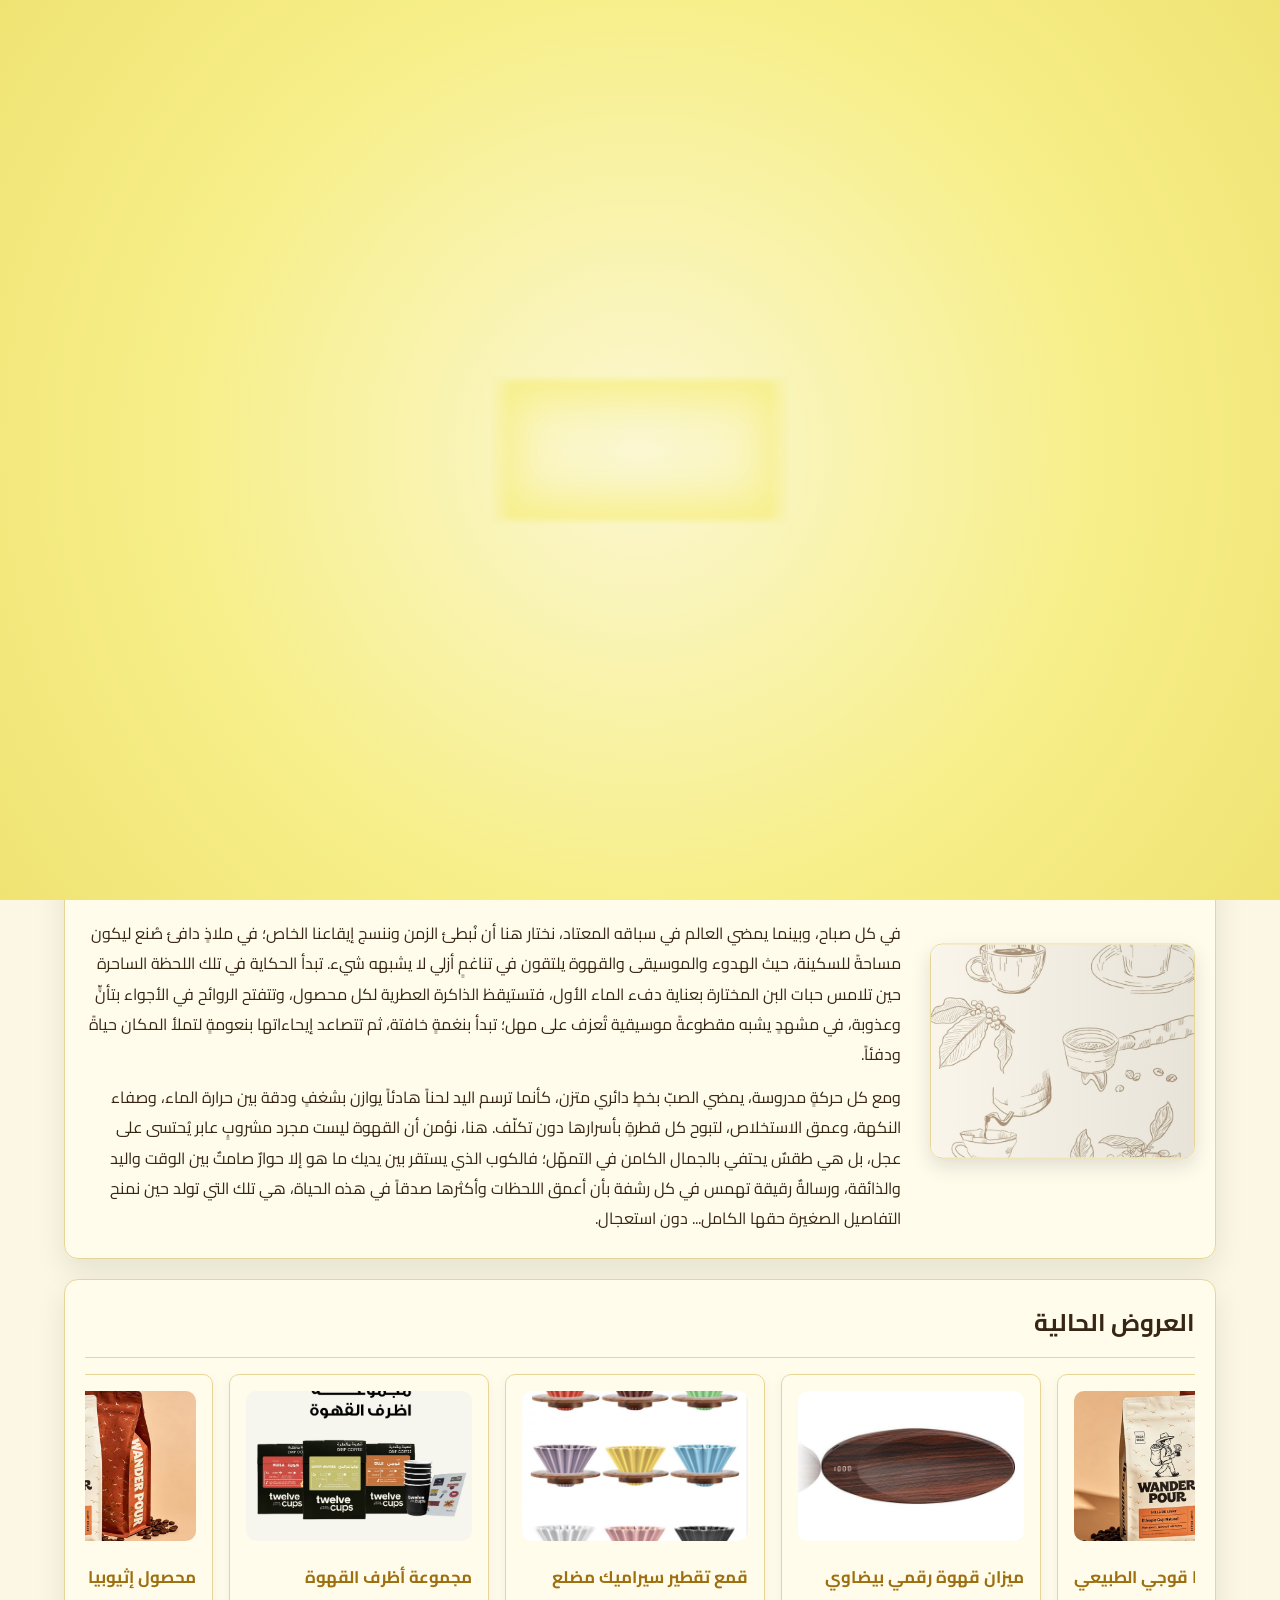
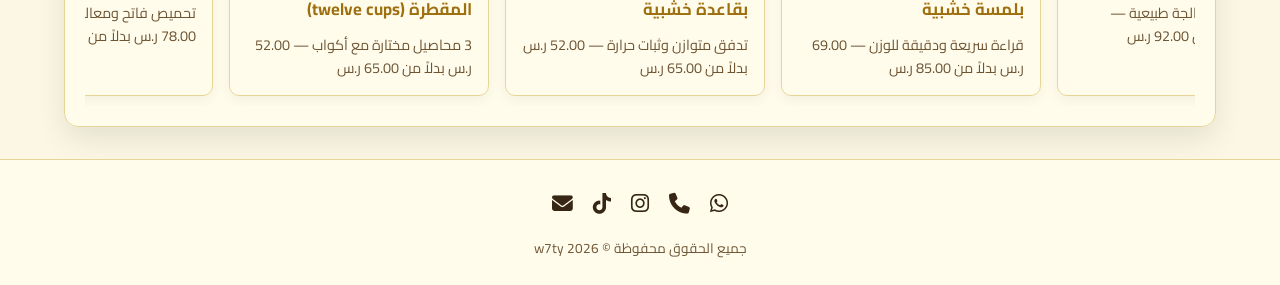
==== commit 68c4838b: "Update index.html" ====
--- a/index.html
+++ b/index.html
@@ -14,7 +14,7 @@
   <!-- شاشة التحميل بمقطع إنتر بحواف ناعمة بدون حدود حادة -->
   <div id="preloader" class="preloader" aria-hidden="true">
     <div class="preloader-frame">
-      <video id="preloader-video" autoplay muted playsinline preload="auto" class="preloader-video">
+      <video id="preloader-video" autoplay playsinline preload="auto" class="preloader-video">
         <source src="image-coffee/intro-preloader.mp4" type="video/mp4" />
       </video>
     </div>
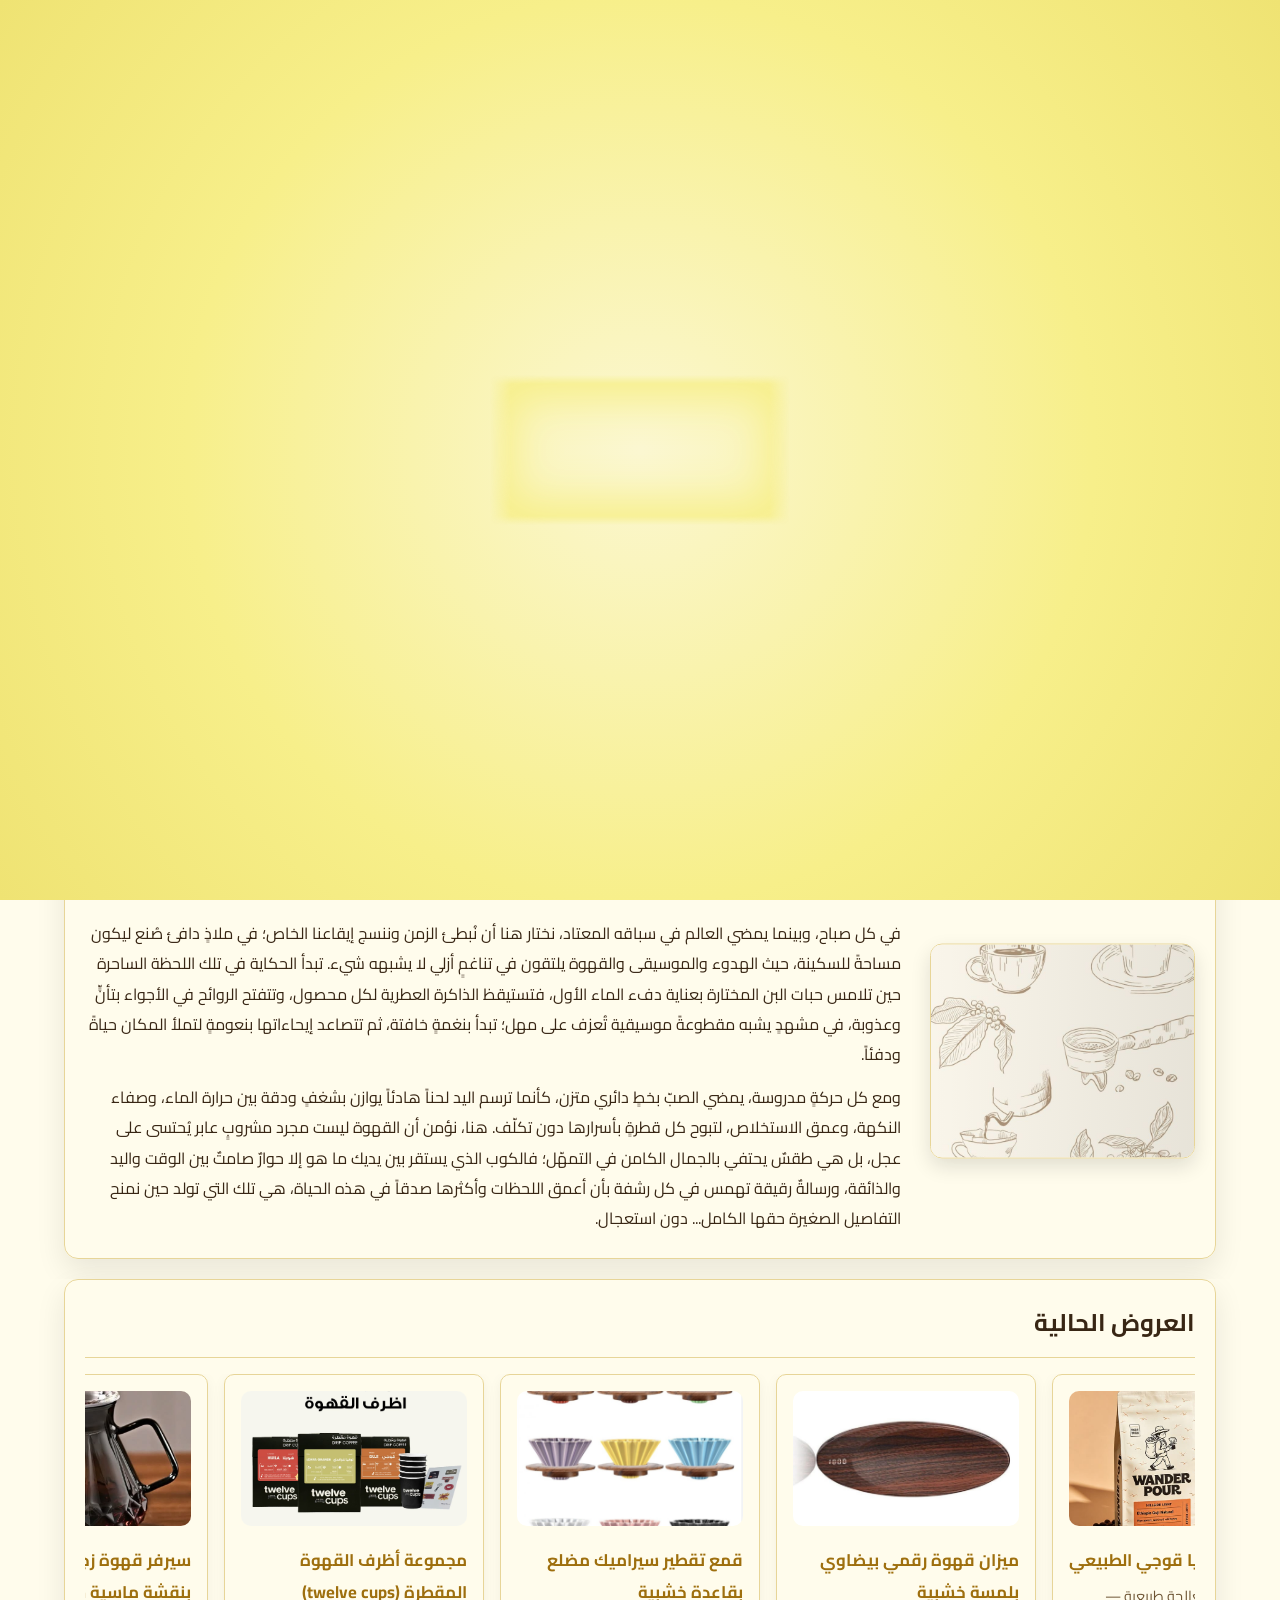
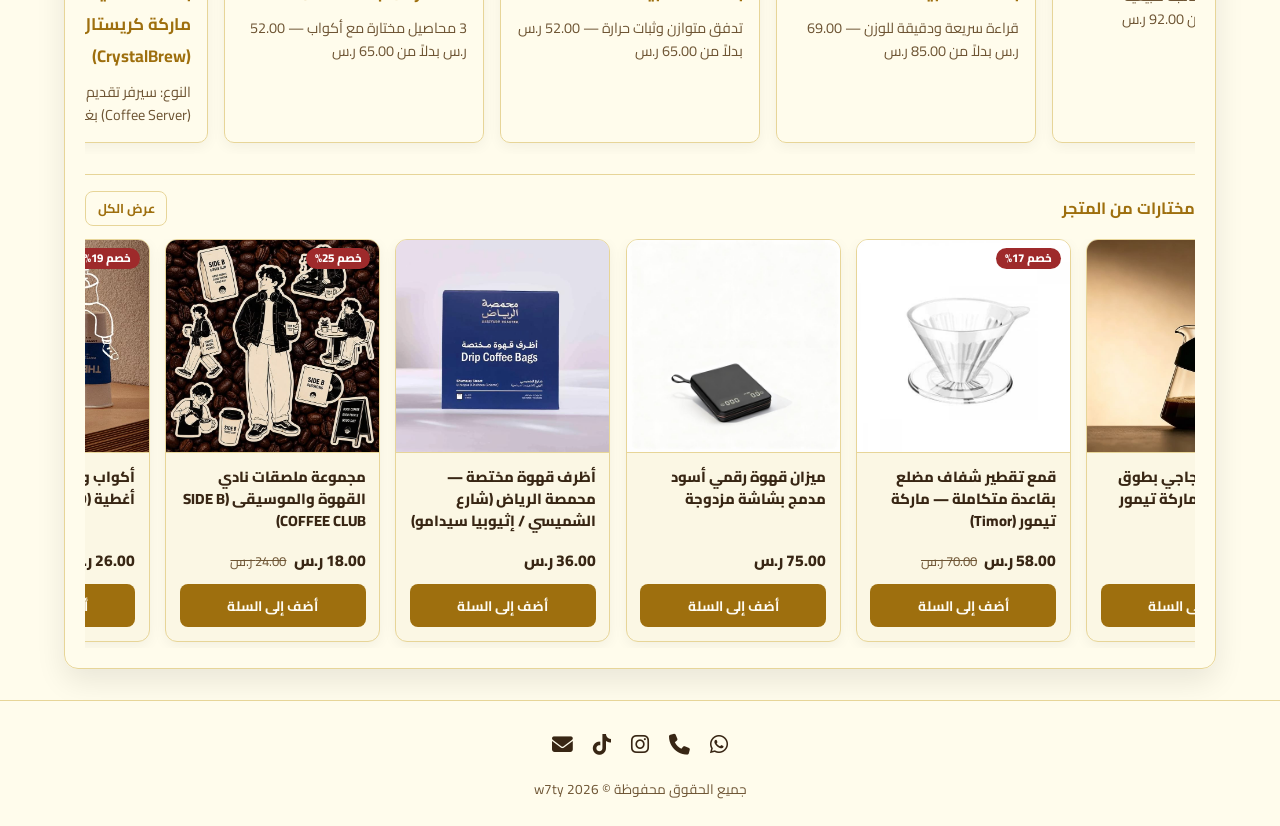
==== commit 9854339f: "Update index.html" ====
--- a/index.html
+++ b/index.html
@@ -4,11 +4,41 @@
   <meta charset="UTF-8" />
   <meta name="viewport" content="width=device-width, initial-scale=1.0" />
   <title>SPILL</title>
+  <link rel="icon" type="image/png" href="image-coffee/logo-spill.png" />
   <link rel="preconnect" href="https://fonts.googleapis.com" />
   <link rel="preconnect" href="https://fonts.gstatic.com" crossorigin />
   <link href="https://fonts.googleapis.com/css2?family=Cairo:wght@500;700;800&family=Fredoka:wght@600;700&display=swap" rel="stylesheet" />
   <link rel="stylesheet" href="https://cdnjs.cloudflare.com/ajax/libs/font-awesome/6.5.1/css/all.min.css" />
   <link rel="stylesheet" href="style.css" />
+  <link rel="stylesheet" href="store-ui.css" />
+  <style>
+    html,
+    body {
+      background-color: #fffdf2;
+    }
+    [data-theme="dark"] html,
+    [data-theme="dark"] body {
+      background-color: #241d10;
+    }
+  </style>
+  <script>
+    (function () {
+      try {
+        var params = new URLSearchParams(window.location.search);
+        var returning =
+          params.get("from") === "product" ||
+          Boolean(params.get("returnCategory")) ||
+          sessionStorage.getItem("skip_intro_once") === "1";
+        if (returning) {
+          var styleHide = document.createElement("style");
+          styleHide.id = "instant-return-hide";
+          styleHide.textContent =
+            "#home-editorial-content { display: none !important; } #preloader { display: none !important; }";
+          document.head.appendChild(styleHide);
+        }
+      } catch (e) {}
+    })();
+  </script>
 </head>
 <body>
   <!-- شاشة التحميل بمقطع إنتر بحواف ناعمة بدون حدود حادة -->
@@ -34,6 +64,9 @@
       <button id="menu-toggle" class="icon-btn" aria-label="الأقسام">
         <i class="fa-solid fa-bars"></i>
       </button>
+      <button id="cat-header-back-btn" class="header-back-btn" type="button" aria-label="العودة للمتجر" hidden>
+        <i class="fa-solid fa-arrow-right"></i>
+      </button>
       <span class="brand-name">SPILL</span>
     </div>
 
@@ -65,7 +98,8 @@
     </div>
 
     <nav class="drawer-nav">
-      <button class="category-link active" data-category="all">الرئيسية والعروض</button>
+      <button class="category-link active" data-category="all">الرئيسية</button>
+      <button class="category-link" data-category="offers">العروض</button>
 
       <!-- 1. القهوة -->
       <div class="nav-group">
@@ -204,7 +238,7 @@
     </section>
   </div>
 
-  <!-- المحتوى الرئيسي: العروض في آخر الصفحة الرئيسية، أو منتجات القسم عند اختيار قسم -->
+  <!-- المحتوى الرئيسي: العروض والمختارات في الصفحة الرئيسية، أو منتجات القسم عند اختيار قسم -->
   <main class="container">
     <section class="products-section">
       <div class="section-header">
@@ -213,6 +247,24 @@
 
       <!-- شريط العروض المتحرك مع إمكانية السحب والتقليب اليدوي -->
       <div id="offers-track" class="offers-track"></div>
+
+      <!-- مختارات من المتجر في الصفحة الرئيسية فقط -->
+      <div id="home-store-extras">
+        <div class="featured-block">
+          <div class="featured-head">
+            <h3>مختارات من المتجر</h3>
+            <button type="button" id="featured-see-all-btn" class="featured-all-btn">عرض الكل</button>
+          </div>
+          <div id="featured-products-grid" class="featured-marquee-track"></div>
+        </div>
+      </div>
+
+      <!-- شريط ترتيب داخل القسم -->
+      <div id="category-sort-bar" class="cat-toolbar" hidden>
+        <button type="button" class="cat-sort-btn is-active" data-sort="default">الترتيب الافتراضي</button>
+        <button type="button" class="cat-sort-btn" data-sort="in-stock">المتوفر الآن</button>
+        <button type="button" class="cat-sort-btn" data-sort="price-asc">الأقل سعراً</button>
+      </div>
 
       <!-- شبكة منتجات القسم عند اختيار قسم من القائمة -->
       <div id="products-grid" class="products-grid" hidden></div>
@@ -247,6 +299,8 @@
   </footer>
 
   <script src="products.js"></script>
+  <script src="ui.js"></script>
+  <script src="store-sections.js"></script>
   <script src="app.js"></script>
 </body>
 </html>
--- a/store-ui.css
+++ b/store-ui.css
@@ -0,0 +1,378 @@
+/* تثبيت إخفاء السلة وخلفيتها ما لم تكن مفتوحة صراحة */
+#cart-drawer:not(.open):not(.is-open):not(.active),
+.cart-drawer:not(.open):not(.is-open):not(.active) {
+  transform: translateX(-105%) !important;
+  visibility: hidden !important;
+  pointer-events: none !important;
+}
+
+#cart-overlay[hidden] {
+  display: none !important;
+  opacity: 0 !important;
+  pointer-events: none !important;
+}
+
+/* انتقالات سلسة للمحتوى بدون وميض لون خلفية */
+.view-transition-shell {
+  background-color: var(--surface-color, #ffffff);
+  transition: opacity 0.24s ease, transform 0.28s ease;
+  will-change: opacity, transform;
+}
+
+.view-transition-enter {
+  opacity: 0;
+  transform: translateY(8px);
+}
+
+.view-transition-active {
+  opacity: 1;
+  transform: translateY(0);
+}
+
+.view-transition-exit {
+  opacity: 0;
+  transform: translateY(-6px);
+}
+
+/* زر سهم العودة في الهيدر جنب الثلاث شرطات */
+.header-back-btn {
+  display: inline-flex;
+  align-items: center;
+  justify-content: center;
+  width: 34px;
+  height: 34px;
+  border-radius: 50%;
+  border: 1px solid var(--border-color);
+  background-color: var(--surface-color);
+  color: var(--text-color);
+  font-size: 0.88rem;
+  cursor: pointer;
+  transition: border-color 0.22s ease, color 0.22s ease, transform 0.22s ease, background-color 0.22s ease;
+  flex-shrink: 0;
+}
+
+.header-back-btn[hidden] {
+  display: none !important;
+}
+
+.header-back-btn:hover {
+  border-color: var(--accent-color);
+  color: var(--accent-color);
+  transform: translateX(2px);
+}
+
+/* شبكة المنتجات */
+.products-grid {
+  display: grid;
+  grid-template-columns: repeat(auto-fill, minmax(205px, 1fr));
+  gap: 0.95rem;
+}
+
+.product-card {
+  position: relative;
+  background-color: var(--bg-color);
+  border: 1px solid var(--border-color);
+  border-radius: 12px;
+  overflow: hidden;
+  display: flex;
+  flex-direction: column;
+  justify-content: space-between;
+  box-shadow: 0 4px 14px rgba(0, 0, 0, 0.05);
+  transition: transform 0.22s ease, border-color 0.22s ease;
+}
+
+.product-card:hover {
+  transform: translateY(-3px);
+  border-color: var(--accent-color);
+}
+
+.product-card.is-sold-out {
+  opacity: 0.82;
+}
+
+.badge-row {
+  position: absolute;
+  top: 0.55rem;
+  right: 0.55rem;
+  z-index: 3;
+  display: flex;
+  flex-wrap: wrap;
+  gap: 0.35rem;
+}
+
+.badge-tag {
+  font-size: 0.72rem;
+  font-weight: 800;
+  padding: 0.2rem 0.55rem;
+  border-radius: 999px;
+  line-height: 1.2;
+}
+
+.badge-discount {
+  background-color: #9e2a2b;
+  color: #ffffff;
+}
+
+.badge-soldout {
+  background-color: #382614;
+  color: #fbf7e4;
+}
+
+.product-img-wrap {
+  width: 100%;
+  aspect-ratio: 1 / 1;
+  background-color: var(--surface-color);
+  border-bottom: 1px solid var(--border-color);
+  overflow: hidden;
+}
+
+.product-card img {
+  width: 100%;
+  height: 100%;
+  object-fit: cover;
+  display: block;
+}
+
+.product-body {
+  padding: 0.85rem;
+  display: flex;
+  flex-direction: column;
+  gap: 0.45rem;
+  flex: 1;
+}
+
+.product-title {
+  font-size: 0.92rem;
+  font-weight: 800;
+  color: var(--text-color);
+  line-height: 1.5;
+}
+
+.product-type {
+  font-size: 0.8rem;
+  font-weight: 700;
+  color: var(--accent-color);
+  line-height: 1.4;
+}
+
+.product-desc {
+  font-size: 0.82rem;
+  color: var(--muted-text);
+  line-height: 1.6;
+}
+
+.product-specs {
+  list-style: none;
+  font-size: 0.78rem;
+  color: var(--text-color);
+  background-color: var(--surface-color);
+  border: 1px solid var(--border-color);
+  border-radius: 8px;
+  padding: 0.55rem 0.65rem;
+  display: flex;
+  flex-direction: column;
+  gap: 0.28rem;
+}
+
+.product-footer {
+  padding: 0 0.85rem 0.85rem;
+  display: flex;
+  flex-direction: column;
+  gap: 0.55rem;
+}
+
+.price-box {
+  display: flex;
+  align-items: center;
+  gap: 0.45rem;
+  flex-wrap: wrap;
+}
+
+.product-price {
+  font-size: 0.98rem;
+  font-weight: 800;
+  color: var(--text-color);
+}
+
+.product-old-price {
+  font-size: 0.82rem;
+  color: var(--muted-text);
+  text-decoration: line-through;
+}
+
+.add-cart-btn {
+  width: 100%;
+  padding: 0.55rem 0.75rem;
+  border: none;
+  border-radius: 8px;
+  background-color: var(--accent-color);
+  color: var(--accent-text);
+  font-family: inherit;
+  font-size: 0.86rem;
+  font-weight: 700;
+  cursor: pointer;
+}
+
+.add-cart-btn:hover:not(:disabled) {
+  opacity: 0.92;
+}
+
+.add-cart-btn:disabled {
+  background-color: #8c827b;
+  color: #ffffff;
+  cursor: not-allowed;
+  opacity: 0.85;
+}
+
+/* مختارات من المتجر */
+.featured-block {
+  margin-top: 1.25rem;
+  padding-top: 1rem;
+  border-top: 1px solid var(--border-color);
+}
+
+.featured-head {
+  display: flex;
+  justify-content: space-between;
+  align-items: center;
+  margin-bottom: 0.8rem;
+}
+
+.featured-head h3 {
+  font-size: 1.02rem;
+  color: var(--accent-color);
+}
+
+/* شريط المختارات المتحرك والقابل للسحب */
+.featured-marquee-track {
+  display: flex;
+  flex-direction: row;
+  gap: 0.95rem;
+  overflow-x: auto;
+  scrollbar-width: none;
+  padding-bottom: 0.35rem;
+  cursor: grab;
+  user-select: none;
+  -webkit-overflow-scrolling: touch;
+}
+
+.featured-marquee-track::-webkit-scrollbar {
+  display: none;
+}
+
+.featured-marquee-track:active {
+  cursor: grabbing;
+}
+
+.featured-marquee-track .product-card {
+  flex: 0 0 215px;
+  width: 215px;
+}
+
+/* شريط ترتيب سريع داخل القسم وزر عرض الكل */
+.cat-toolbar {
+  display: flex;
+  flex-wrap: wrap;
+  gap: 0.45rem;
+  margin-bottom: 0.95rem;
+}
+
+.cat-sort-btn {
+  background-color: var(--bg-color);
+  color: var(--text-color);
+  border: 1px solid var(--border-color);
+  border-radius: 999px;
+  padding: 0.32rem 0.8rem;
+  font-family: inherit;
+  font-size: 0.78rem;
+  font-weight: 700;
+  cursor: pointer;
+}
+
+.cat-sort-btn.is-active,
+.cat-sort-btn:hover {
+  border-color: var(--accent-color);
+  color: var(--accent-color);
+}
+
+.featured-all-btn {
+  background: none;
+  border: 1px solid var(--border-color);
+  color: var(--accent-color);
+  border-radius: 8px;
+  padding: 0.28rem 0.72rem;
+  font-family: inherit;
+  font-size: 0.8rem;
+  font-weight: 700;
+  cursor: pointer;
+}
+
+.featured-all-btn:hover {
+  border-color: var(--accent-color);
+  background-color: var(--bg-color);
+}
+
+.product-meta-line {
+  font-size: 0.76rem;
+  color: var(--muted-text);
+  font-weight: 600;
+  line-height: 1.4;
+}
+
+/* رسالة تأكيد إضافة المنتج للسلة */
+.cart-toast {
+  position: fixed;
+  top: 82px;
+  left: 50%;
+  transform: translateX(-50%) translateY(-16px);
+  background-color: var(--surface-color);
+  color: var(--text-color);
+  border: 1.5px solid var(--accent-color);
+  border-radius: 12px;
+  padding: 0.75rem 1.25rem;
+  font-size: 0.92rem;
+  font-weight: 800;
+  box-shadow: 0 12px 28px rgba(0, 0, 0, 0.18);
+  z-index: 99999;
+  opacity: 0;
+  pointer-events: none;
+  display: inline-flex;
+  align-items: center;
+  gap: 0.55rem;
+  transition: opacity 0.28s ease, transform 0.32s cubic-bezier(0.22, 1, 0.36, 1);
+}
+
+.cart-toast.is-visible {
+  opacity: 1;
+  transform: translateX(-50%) translateY(0);
+}
+
+.cart-toast i {
+  color: var(--accent-color);
+  font-size: 1.05rem;
+}
+
+@media (max-width: 768px) {
+  .products-grid {
+    grid-template-columns: repeat(2, minmax(0, 1fr));
+    gap: 0.65rem;
+  }
+
+  .featured-marquee-track .product-card {
+    flex: 0 0 175px;
+    width: 175px;
+  }
+
+  .product-body {
+    padding: 0.65rem;
+  }
+
+  .product-title {
+    font-size: 0.84rem;
+  }
+
+  .product-desc,
+  .product-specs {
+    font-size: 0.74rem;
+  }
+}
